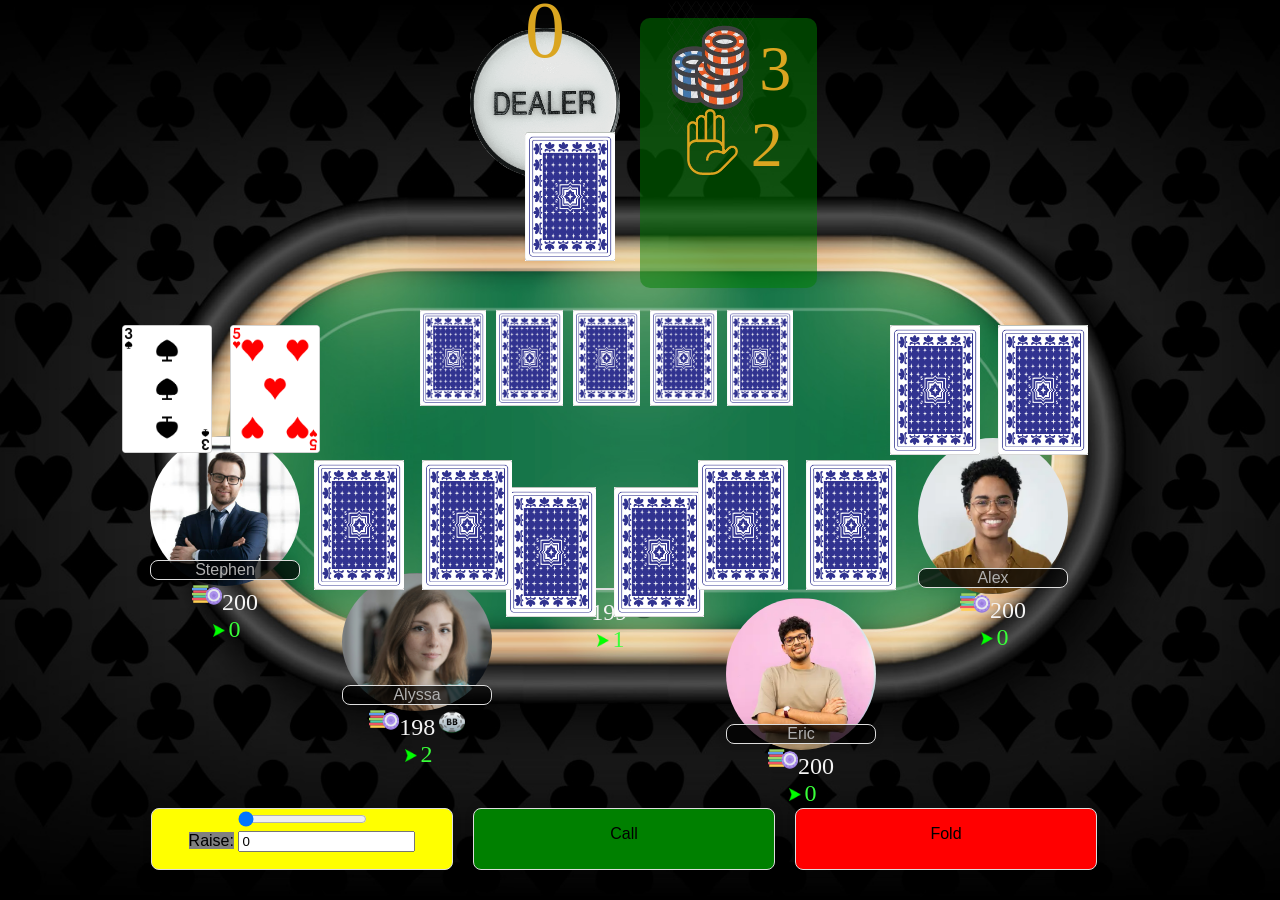
==== index.html @ ad2c3827 "multiplayer version" ====
<!DOCTYPE html>
<html lang="en">
<head>
    <meta charset="UTF-8">
    <meta name="viewport" content="width=device-width, initial-scale=1.0">
    <title>amwpoker</title>
    <link rel="stylesheet" href="index.css">

</head>
<body onload="startPage()">
    <h1></h1>
    <div class="player" id="p1">
        <h1>
            <img src="/images/cards/back.png" alt="" id="p1c1" class="card">
            <img src="/images/cards/back.png" alt="" id="p1c2" class="card">
        </h1>
        <div class="playerinfo">
        <div class="imageu-container">
            <img  id="userPic" alt="" class="playerimg">
            <div class="imageu-overlay"></div>
        </div>
        <div class="infodiv" id="p1d">
            <p id="userName"></p>
        </div>
        <div class="info">
            <p class="i1"><img id="chips" src="images/chips.svg" alt=""><p class="i1" id="p1p1">###</p>
            <img src="images/smallblind.webp" class="lbbbimg" id="p1sb" alt=""> <img src="images/bigblind.png" class="lbbbimg" id="p1bb"></p>
            <p class="i1"><img class='arrow' src="images/arrow.png" alt=""><p class="inRound" id="p1p2"> test</p></p>
        </div>
        </div>
    </div>
    <div class="player" id="p2">
        <h1>
            <img src="/images/cards/back.png" alt="" id="p2c1" class="card">
            <img src="/images/cards/back.png" alt="" id="p2c2" class="card">
        </h1>
        <div class="playerinfo">
        <img src="images/player2.png" alt="" class="playerimg">
        <div class="infodiv" id="p2d">
            <p>Stephen</p>
        </div>
        <div class="info">
            <p class="i1"><img id="chips" src="images/chips.svg" alt=""><p class="i1" id="p2p1">###</p>
            <img src="images/smallblind.webp" class="lbbbimg" id="p2sb" alt=""> <img src="images/bigblind.png" class="lbbbimg" id="p2bb"></p>
            <p class="i1"><img class='arrow' src="images/arrow.png" alt=""><p class="inRound" id="p2p2"> test</p></p>
        </div>
        </div>
    </div>
    <div class="player" id="p3">
        <h1>
            <img src="/images/cards/back.png" alt="" id="p3c1" class="card">
            <img src="/images/cards/back.png" alt="" id="p3c2" class="card">
        </h1>
        <div class="playerinfo">
        <img src="images/player3.png" alt="" class="playerimg">
        <div class="infodiv" id="p3d">
            <p>Alyssa</p>
        </div>
        <div class="info">
            <p class="i1"><img id="chips" src="images/chips.svg" alt=""><p class="i1" id="p3p1">###</p>
            <img src="images/smallblind.webp" class="lbbbimg" id="p3sb" alt=""> <img src="images/bigblind.png" class="lbbbimg" id="p3bb"></p>
            <p class="i1"><img class='arrow' src="images/arrow.png" alt=""><p class="inRound" id="p3p2"> test</p></p>
        </div>
        </div>
    </div>
    <div class="player" id="p4">
        <div id="p4Overlay">
            <h1>
                <img src="/images/cards/back.png" alt="" id="p4c1" class="card">
                <img src="/images/cards/back.png" alt="" id="p4c2" class="card">
            </h1>
            <div class="playerinfo">
            <img src="images/player4.png" alt="" class="playerimg">
            <div class="infodiv" id="p4d">
                <p>Eric</p>
            </div>
            <div class="info">
                <p class="i1"><img id="chips" src="images/chips.svg" alt=""><p class="i1" id="p4p1">###</p>
                <img src="images/smallblind.webp" class="lbbbimg" id="p4sb" alt=""> <img src="images/bigblind.png" class="lbbbimg" id="p4bb"></p>
                <p class="i1"><img class='arrow' src="images/arrow.png" alt=""><p class="inRound" id="p4p2"> test</p></p>
            </div>
        </div>
        </div>
    </div>
    <div class="player" id="p5">
        <h1>
            <img src="/images/cards/back.png" alt="" id="p5c1" class="card">
            <img src="/images/cards/back.png" alt="" id="p5c2" class="card">
        </h1>
        <div class="playerinfo">
        <img src="images/player5.png" alt="" class="playerimg">
        <div class="infodiv" id="p5d">
            <p>Alex</p>
        </div>
        <div class="info">
            <p class="i1"><img id="chips" src="images/chips.svg" alt=""><p class="i1" id="p5p1">###</p>
            <img src="images/smallblind.webp" class="lbbbimg" id="p5sb" alt=""> <img src="images/bigblind.png" class="lbbbimg" id="p5bb"></p>
            <p class="i1"><img class='arrow' src="images/arrow.png" alt=""><p class="inRound" id="p5p2"> test</p></p>
        </div>
        </div>
    </div>
    <div class="player" id="dealer">
        <img src="images/dealer1.png" alt="" class="playerimg">
        <img src="images/cards/back.png" alt="" id="deckd" class="card">
        <p id="total">0</p>
    </div>

    <div id="roundInfo">
        <div class="row_a">
            <img src="images/chipsStack.webp" id="potImg" class="i1" alt=""> <p class="i1" id="potAmount">pot</p>
        </div>
        <div class="row_b">
            <img src="images/hand.png" id="handIMG" alt=""><p class="i1" id="roundInfoParagraph">###</p>
        </div>
    </div>
    <div id="actionContainer">
        <div class="action" id="raise" display="block">
            <input type="range" id="myRange" name="myRange" min="0" max="100" value="0" oninput="updateTextbox()">
            <br>
            <label id="raiseLabel" for="myTextbox"  onclick="Actions.raiseAction()">Raise:</label>
            <input type="text" id="myTextbox" name="myTextbox" value="0" oninput="updateSlider()">
        </div>
        <div class="action" id="allIn" onclick="Actions.allInAction()" display="none">
            <p id="allInDisplay">All In</p>
        </div>
        <div class="action" id="check" onclick="Actions.checkcallAction()">
            <p id="checkcallDisplay">Check Call Test</p>
        </div>
        <div class="action" id="fold" onclick="Actions.foldAction()">
            <p>Fold</p>
        </div>
    </div>
    <div id="cardContainer">
        <div class="card" id="card1">
            <img src="images/cards/back.png" alt="" id="card1Image">
        </div>
        <div class="card" id="card2">
            <img src="images/cards/back.png" alt="" id="card2Image">
        </div>
        <div class="card" id="card3">
            <img src="images/cards/back.png" alt="" id="card3Image">
        </div>
        <div class="card" id="card4">
            <img src="images/cards/back.png" alt="" id="card4Image">
        </div>
        <div class="card" id="card5">
            <img src="images/cards/back.png" alt="" id="card5Image">
        </div>
    </div>
    <div id="endDisplay" class="endDisplay">
        <div class="endDisplay-content">
            <span class="closex" onclick="closeEndContent()">&times;</span>
    
            <div class="endContent">
                <span class="close" onclick="closeEndContent()">Next Round</span>

                <div id="displayCards">
                    <img class="endCard" id="ec1" src="images/cards/back.png" alt="">
                    <img class="endCard" id="ec2" src="images/cards/back.png" alt="">
                    <img class="endCard" id="ec3" src="images/cards/back.png" alt="">
                    <img class="endCard" id="ec4" src="images/cards/back.png" alt="">
                    <img class="endCard" id="ec5" src="images/cards/back.png" alt="">
                </div>
                <div id="r1">
                <img class="imageRank" src="images/male1.png" id="ranked1">    
                <img class="endCard" id="r1c1" src="images/cards/back.png" alt="">
                <img class="endCard" id="r1c2" src="images/cards/back.png" alt="">
                <p class="ep1" id="r1p1">Card Type!</p>
                <p class="ep2" id="r1p2">Won/Lost</p>
                <p class="ep3" id="r1p3">Total</p>
                </div>
                <div id="r2">
                <img class="imageRank" src="images/player2.png" id="ranked2">
                <img class="endCard" id="r2c1" src="images/cards/back.png" alt="">
                <img class="endCard" id="r2c2" src="images/cards/back.png" alt="">
                <p class="ep1" id="r2p1">Card Type!</p>
                <p class="ep2" id="r2p2">Won/Lost</p>
                <p class="ep3" id="r2p3">Total</p>
                </div>
                <div id="r3">
                <img class="imageRank" src="images/player3.png" id="ranked3">
                <img class="endCard" id="r3c1" src="images/cards/back.png" alt="">
                <img class="endCard" id="r3c2" src="images/cards/back.png" alt="">
                <p class="ep1" id="r3p1">Card Type!</p>
                <p class="ep2" id="r3p2">Won/Lost</p>
                <p class="ep3" id="r3p3">Total</p>
                </div>
                <div id="r4">
                <img class="imageRank" src="images/player4.png" id="ranked4">
                <img class="endCard" id="r4c1" src="images/cards/back.png" alt="">
                <img class="endCard" id="r4c2" src="images/cards/back.png" alt="">
                <p class="ep1" id="r4p1">Card Type!</p>
                <p class="ep2" id="r4p2">Won/Lost</p>
                <p class="ep3" id="r4p3">Total</p>
                </div>
                <div id="r5">
                <img class="imageRank" src="images/player5.png" id="ranked5">
                <img class="endCard" id="r5c1"src="images/cards/back.png" alt="">
                <img class="endCard" id="r5c2" src="images/cards/back.png" alt="">
                <p class="ep1" id="r5p1">Card Type!</p>
                <p class="ep2" id="r5p2">Won/Lost</p>
                <p class="ep3" id="r5p3">Total</p>
                </div>
            </div>
        </div>
    </div>
    <div class="winner-container" id="winnerContainer">
        <h1 class="winner-title">Winner</h1>
        <p class="winner-name" id="winner-name">Player 1</p>
        <img src="player4.png" alt="">
    </div>
    <script src="index.js"></script>
</body>
</html>
---- index.css ----
body{
    background-image: url(images/poker-table.jpg);
    background-position: center;
    background-repeat: no-repeat;
    background-attachment: fixed;
    background-size: cover;
}
.player{
    height: 250px;
    width: 150px;
    /* background-color: #f5f5f5; */
    /* border: 2px solid #ddd; */
    border-radius: 8px;
    padding: 10px;
    margin: 10px;
    text-align: center;
    /* box-shadow: 0 0 10px rgba(0, 0, 0, 0.1); */
    padding-top: 0px;
}

.playerinfo{
    position: relative;
    top: -10%;
    z-index: -1;
    width: 150px;
}

.playerimg {
    max-width: 100%;
    height: auto;
    border-radius: 50%;
    padding-bottom: 0px;
    position: relative;
    z-index: 1;
}

.player h1 {
    margin: 0px;
    padding: 0px;
    white-space: nowrap;
    color: #f4f4f4;
}

.player p {
    margin: 0px;
    padding: 0px;
    white-space: nowrap;
}

.infodiv {
    background-color: #000000b5;
    border: 1px solid #ddd;
    border-radius: 8px;
    box-shadow: 0 0 10px rgba(0, 0, 0, 0.1);
    font-family: 'Arial', sans-serif;
    color: #b0b0b0;
    margin-top: -30px;
    position: relative;
    z-index: 2;
  }

#chips {
    height: 30px;
}
.info{
    text-align: center;
    /* background-color: red; */
}
.info p{
    font-size: 1.5em;
    color: #f4f4f4;
}
#p1 {
    position: fixed;
    top: 53%;
    right: 45%;
}
#p2 {
    position: fixed;
    top: 35%;
    right: 75%;
}
#p3 {
    position: fixed;
    top: 50%;
    right: 60%;
}
#p4 {
    position: fixed;
    top: 50%;
    right: 30%;
}
#p4Overlay {
    background-color: rgba(0, 0, 0, 0);
    z-index: 1;
}
#p5 {
    position: fixed;
    top: 35%;
    right: 15%;
}

#dealer {
    position: absolute;
    top: 2%;
    right: 50%;
}

#roundInfo {
    position: absolute;
    top: 2%;
    left: 50%;
    width: auto;
    height: 30vh;
    background-color: rgba(0, 128, 0, 0.5);
    border-radius: 10px;
    padding-left: 2vw;
    padding-right: 2vw;

    display: flex;
    flex-direction: column;
    align-items: center;
}

#potImg {
    position: relative;
    width: 7vw;
    height: 15vh;
    top: -2vh;
}
#potAmount {
    /* position: relative;
    top: 10%;
    left: 35%; */
    position: relative;
    top: -7vh;
    /* top: 10%; */
    font-size: 5vw;
    color: goldenrod;

}
#roundInfoParagraph {
    position: relative;
    color: goldenrod;
    font-size: 5vw;
    left: 1vw;
}

.row_b {
    position: relative;
    top: -21vh;
}

#deckd {
    border-radius: 0;
    position: relative;
    top: -20%;
    left: 20%;
    z-index: 1;
}

.imageu-container {
    position: relative;
    display: inline-block; /* Ensures the container wraps around the image */
}

.imageu-container img {
    display: block; /* Remove extra space below the image */
}

.imageu-overlay {
    position: absolute;
    border-radius: 50%;
    padding-bottom: 0px;
    top: 0;
    right: 0;
    bottom: 0;
    left: 0;
    background-color: darkslategrey; /* Set your desired background color */
}

.action {
    width:300px;
    height: 60px;
    margin: 10px;
    border: 1px solid #ddd;
    border-radius: 8px;
    box-shadow: 0 0 10px rgba(0, 0, 0, 0.1);
    cursor: pointer;
    font-size: 1em;
    font-family: 'Gill Sans', 'Gill Sans MT', Calibri, 'Trebuchet MS', sans-serif;
    font-style: bold;
}

#actionContainer {
    /* background-color: #f1f1f1; */
    padding: 20px;
    text-align: center;
    position: fixed;
    bottom: 0;
    width: 100%;
    display: flex !important;
    justify-content: center;
    margin-left: -2.5vw;
    z-index: 2;
    /* display: none; */
}

#check {
    background-color: green;
}
#check:hover {
    background-color: lightgreen;
}
#fold {
    background-color: red;
}
#fold:hover {
    background-color: lightcoral
}
#raise {
    background-color: yellow;
}
#allIn {
    background-color: yellow;
}
#raiseLabel:hover {
    background-color: lightgrey;
}
#raiseLabel {
    background-color: grey;
}

#cardContainer {
    position: absolute;
    top: 40%;
    left: 50%;
    transform: translate(-50%, -50%);
    justify-content: center;
    align-items: center;
    display: flex;
    width: 30%;
}
.card {
    position: relative;
    left: -28.5px;
    width: 10vh;
    height: auto;
    margin-right: 10px;
}
.card img {
    width: 100%;
    height: 100%;
}
.playerCard {
    width: 25%; 
    height: auto; 
    border-radius: 0;
}
.i1 {
    display: inline-block;
}

.lbbbimg {
    width: 2vw;
    display: none;
}

#handIMG {
    width: 4vw;
    display: inline-block;
    position: relative;
    top: 1vh;
    /* display: none; */
}

.arrow {
    width: 1vw;
}

.inRound {
    color: rgb(57, 255, 57) !important;
    display: inline-block;
    position: relative;
    left: 0.25vw;
}

.endDisplay {
    display: none;
    position: fixed;
    top: 0;
    left: 0;
    width: 100%;
    height: 100%;
    background-color: rgba(0, 0, 0, 0.5); /* Semi-transparent background */
    z-index: 999; /* Ensure the popup appears on top */
}

.endDisplay-content {
    background-color: rgba(0, 0, 0, 0.5);
    width: 80%;
    height: 100%; 
    margin: auto;
    padding: 20px;
    overflow: auto; 
    justify-content: center;
}

.close {
    position: absolute;
    bottom: 30px;
    right: 200px;
    cursor: pointer;
    font-size: 48px;
    background-color: red;
}

.closex {
    position: absolute;
    top: 10px;
    right: 10vw;
    cursor: pointer;
    font-size: 24px;
    background-color: red;
}

.endContent {
    display: flex;
    flex-direction: column;
    flex-wrap: wrap;
    justify-content: center;
    align-items: center;
}

.endContent img {
    width: 8vw; 
    margin: 5px;
}

.endCard {
    height: 8vw;
    width: auto;
}

#r1 {
    display: flex;
}
#r2 {
    display: flex;
}
#r3 {
    display: flex;
}
#r4 {
    display: flex;
}
#r5 {
    display: flex;
}

.ep1 {
    color: blue;
    font-size: 60px;
    margin-left: 20px;
    margin-right: 20px;
    margin-top: 0; 
    margin-bottom: 0;
}
.ep2 {
    color: rgb(57, 255, 57);
    font-size: 60px;
    margin-left: 20px;
    margin-right: 20px;
    margin-top: 0; 
    margin-bottom: 0;
}
.ep3 {
    color: goldenrod;
    font-size: 60px;
    margin-left: 20px;
    margin-right: 20px;
    margin-top: 0; 
    margin-bottom: 0;
}

.imageRank {
    background-color: #45a049;
}

#total {
    position: relative;
    top: -330px;
    z-index: 10;
    font-size: 5em;
    color: goldenrod;
}

@import url('https://fonts.googleapis.com/css2?family=Press+Start+2P&display=swap');

body {
    display:None;
    background-color: #0e0b16;
    display: flex;
    justify-content: center;
    align-items: center;
    height: 100vh;
    margin: 0;
    font-family: 'Press Start 2P', cursive;
}

.winner-container {
    background: linear-gradient(145deg, #0f0c29, #000000d4, #24243e);
    color: hsl(248, 51%, 47%);
    border: 2px solid #53354a;
    padding: 20px;
    border-radius: 15px;
    text-align: center;
    box-shadow: 0 0 20px rgba(69, 64, 232, 0.8);
    animation: neonGlow 1.5s infinite alternate;
    z-index: 20;
}

@keyframes neonGlow {
    from {
        box-shadow: 0 0 5px rgba(58, 43, 195, 0.5);
    }
    to {
        box-shadow: 0 0 20px rgb(47, 210, 255);
    }
}

.winner-title {
    font-size: 2rem;
    margin: 0;
}

.winner-name {
    font-size: 3rem;
    margin: 10px 0;
    color: #f8d210;
    text-shadow: 0 0 10px rgba(248, 210, 16, 0.8);
}

#winnerContainer {
    display: None;
}
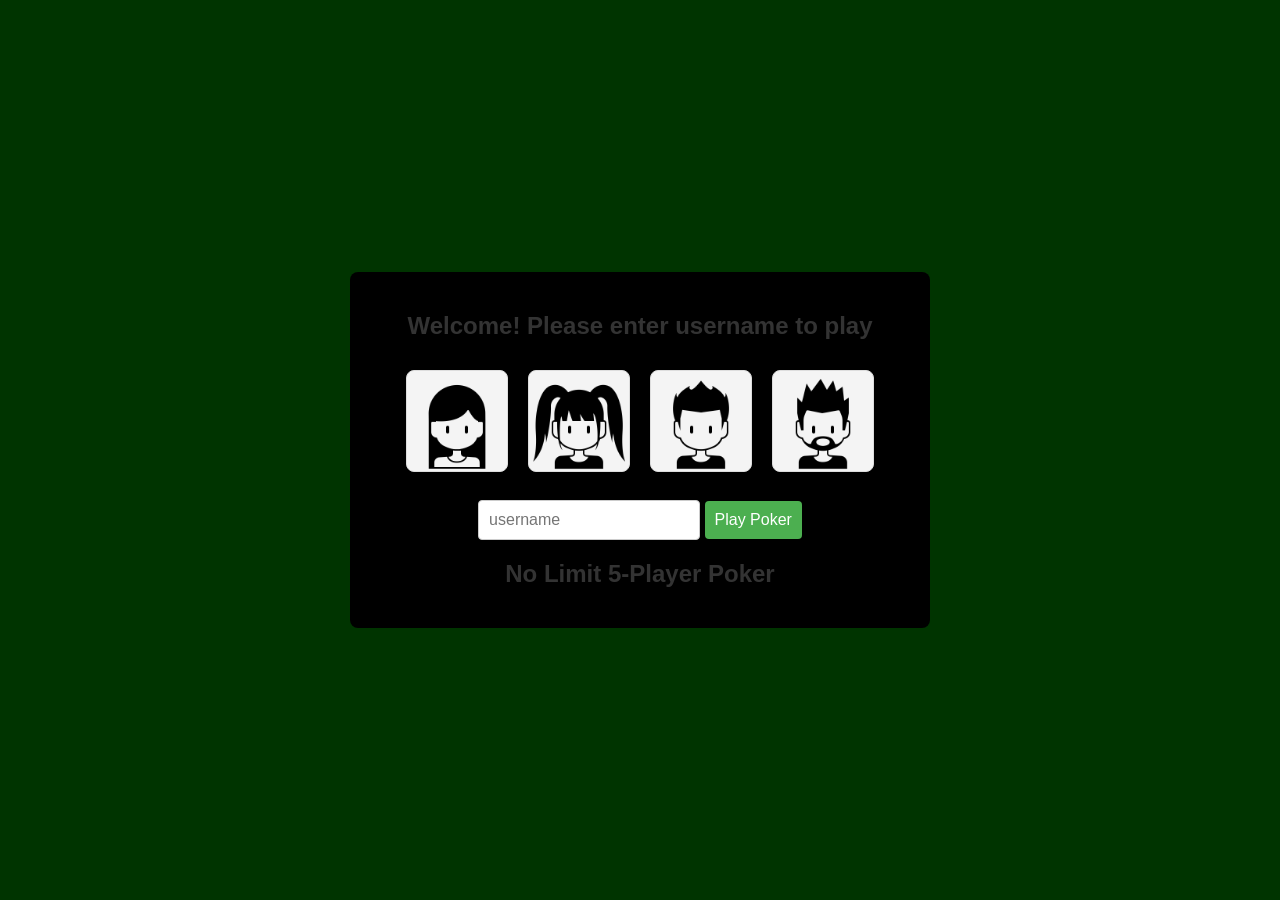
==== commit 5bc25e9d: "deploying to surge" ====
--- a/index.html
+++ b/index.html
@@ -3,211 +3,32 @@
 <head>
     <meta charset="UTF-8">
     <meta name="viewport" content="width=device-width, initial-scale=1.0">
-    <title>amwpoker</title>
+    <title>Welcome To Game</title>
     <link rel="stylesheet" href="index.css">
-
 </head>
-<body onload="startPage()">
-    <h1></h1>
-    <div class="player" id="p1">
-        <h1>
-            <img src="/images/cards/back.png" alt="" id="p1c1" class="card">
-            <img src="/images/cards/back.png" alt="" id="p1c2" class="card">
-        </h1>
-        <div class="playerinfo">
-        <div class="imageu-container">
-            <img  id="userPic" alt="" class="playerimg">
-            <div class="imageu-overlay"></div>
-        </div>
-        <div class="infodiv" id="p1d">
-            <p id="userName"></p>
-        </div>
-        <div class="info">
-            <p class="i1"><img id="chips" src="images/chips.svg" alt=""><p class="i1" id="p1p1">###</p>
-            <img src="images/smallblind.webp" class="lbbbimg" id="p1sb" alt=""> <img src="images/bigblind.png" class="lbbbimg" id="p1bb"></p>
-            <p class="i1"><img class='arrow' src="images/arrow.png" alt=""><p class="inRound" id="p1p2"> test</p></p>
-        </div>
-        </div>
-    </div>
-    <div class="player" id="p2">
-        <h1>
-            <img src="/images/cards/back.png" alt="" id="p2c1" class="card">
-            <img src="/images/cards/back.png" alt="" id="p2c2" class="card">
-        </h1>
-        <div class="playerinfo">
-        <img src="images/player2.png" alt="" class="playerimg">
-        <div class="infodiv" id="p2d">
-            <p>Stephen</p>
-        </div>
-        <div class="info">
-            <p class="i1"><img id="chips" src="images/chips.svg" alt=""><p class="i1" id="p2p1">###</p>
-            <img src="images/smallblind.webp" class="lbbbimg" id="p2sb" alt=""> <img src="images/bigblind.png" class="lbbbimg" id="p2bb"></p>
-            <p class="i1"><img class='arrow' src="images/arrow.png" alt=""><p class="inRound" id="p2p2"> test</p></p>
-        </div>
-        </div>
-    </div>
-    <div class="player" id="p3">
-        <h1>
-            <img src="/images/cards/back.png" alt="" id="p3c1" class="card">
-            <img src="/images/cards/back.png" alt="" id="p3c2" class="card">
-        </h1>
-        <div class="playerinfo">
-        <img src="images/player3.png" alt="" class="playerimg">
-        <div class="infodiv" id="p3d">
-            <p>Alyssa</p>
-        </div>
-        <div class="info">
-            <p class="i1"><img id="chips" src="images/chips.svg" alt=""><p class="i1" id="p3p1">###</p>
-            <img src="images/smallblind.webp" class="lbbbimg" id="p3sb" alt=""> <img src="images/bigblind.png" class="lbbbimg" id="p3bb"></p>
-            <p class="i1"><img class='arrow' src="images/arrow.png" alt=""><p class="inRound" id="p3p2"> test</p></p>
-        </div>
-        </div>
-    </div>
-    <div class="player" id="p4">
-        <div id="p4Overlay">
-            <h1>
-                <img src="/images/cards/back.png" alt="" id="p4c1" class="card">
-                <img src="/images/cards/back.png" alt="" id="p4c2" class="card">
-            </h1>
-            <div class="playerinfo">
-            <img src="images/player4.png" alt="" class="playerimg">
-            <div class="infodiv" id="p4d">
-                <p>Eric</p>
+<body>
+    <div id="welcome-container">
+        <h2>Welcome! Please enter username to play</h2>
+        <div class="img-container">
+            <div class="box" id="wim1" onclick="welcomeClick('wim1')">
+                <img src="images/female1.png" alt="">
             </div>
-            <div class="info">
-                <p class="i1"><img id="chips" src="images/chips.svg" alt=""><p class="i1" id="p4p1">###</p>
-                <img src="images/smallblind.webp" class="lbbbimg" id="p4sb" alt=""> <img src="images/bigblind.png" class="lbbbimg" id="p4bb"></p>
-                <p class="i1"><img class='arrow' src="images/arrow.png" alt=""><p class="inRound" id="p4p2"> test</p></p>
+            <div class="box" id="wim2" onclick="welcomeClick('wim2')">
+                <img src="images/female2.png" alt="">
             </div>
-        </div>
-        </div>
-    </div>
-    <div class="player" id="p5">
-        <h1>
-            <img src="/images/cards/back.png" alt="" id="p5c1" class="card">
-            <img src="/images/cards/back.png" alt="" id="p5c2" class="card">
-        </h1>
-        <div class="playerinfo">
-        <img src="images/player5.png" alt="" class="playerimg">
-        <div class="infodiv" id="p5d">
-            <p>Alex</p>
-        </div>
-        <div class="info">
-            <p class="i1"><img id="chips" src="images/chips.svg" alt=""><p class="i1" id="p5p1">###</p>
-            <img src="images/smallblind.webp" class="lbbbimg" id="p5sb" alt=""> <img src="images/bigblind.png" class="lbbbimg" id="p5bb"></p>
-            <p class="i1"><img class='arrow' src="images/arrow.png" alt=""><p class="inRound" id="p5p2"> test</p></p>
-        </div>
-        </div>
-    </div>
-    <div class="player" id="dealer">
-        <img src="images/dealer1.png" alt="" class="playerimg">
-        <img src="images/cards/back.png" alt="" id="deckd" class="card">
-        <p id="total">0</p>
-    </div>
-
-    <div id="roundInfo">
-        <div class="row_a">
-            <img src="images/chipsStack.webp" id="potImg" class="i1" alt=""> <p class="i1" id="potAmount">pot</p>
-        </div>
-        <div class="row_b">
-            <img src="images/hand.png" id="handIMG" alt=""><p class="i1" id="roundInfoParagraph">###</p>
-        </div>
-    </div>
-    <div id="actionContainer">
-        <div class="action" id="raise" display="block">
-            <input type="range" id="myRange" name="myRange" min="0" max="100" value="0" oninput="updateTextbox()">
-            <br>
-            <label id="raiseLabel" for="myTextbox"  onclick="Actions.raiseAction()">Raise:</label>
-            <input type="text" id="myTextbox" name="myTextbox" value="0" oninput="updateSlider()">
-        </div>
-        <div class="action" id="allIn" onclick="Actions.allInAction()" display="none">
-            <p id="allInDisplay">All In</p>
-        </div>
-        <div class="action" id="check" onclick="Actions.checkcallAction()">
-            <p id="checkcallDisplay">Check Call Test</p>
-        </div>
-        <div class="action" id="fold" onclick="Actions.foldAction()">
-            <p>Fold</p>
-        </div>
-    </div>
-    <div id="cardContainer">
-        <div class="card" id="card1">
-            <img src="images/cards/back.png" alt="" id="card1Image">
-        </div>
-        <div class="card" id="card2">
-            <img src="images/cards/back.png" alt="" id="card2Image">
-        </div>
-        <div class="card" id="card3">
-            <img src="images/cards/back.png" alt="" id="card3Image">
-        </div>
-        <div class="card" id="card4">
-            <img src="images/cards/back.png" alt="" id="card4Image">
-        </div>
-        <div class="card" id="card5">
-            <img src="images/cards/back.png" alt="" id="card5Image">
-        </div>
-    </div>
-    <div id="endDisplay" class="endDisplay">
-        <div class="endDisplay-content">
-            <span class="closex" onclick="closeEndContent()">&times;</span>
-    
-            <div class="endContent">
-                <span class="close" onclick="closeEndContent()">Next Round</span>
-
-                <div id="displayCards">
-                    <img class="endCard" id="ec1" src="images/cards/back.png" alt="">
-                    <img class="endCard" id="ec2" src="images/cards/back.png" alt="">
-                    <img class="endCard" id="ec3" src="images/cards/back.png" alt="">
-                    <img class="endCard" id="ec4" src="images/cards/back.png" alt="">
-                    <img class="endCard" id="ec5" src="images/cards/back.png" alt="">
-                </div>
-                <div id="r1">
-                <img class="imageRank" src="images/male1.png" id="ranked1">    
-                <img class="endCard" id="r1c1" src="images/cards/back.png" alt="">
-                <img class="endCard" id="r1c2" src="images/cards/back.png" alt="">
-                <p class="ep1" id="r1p1">Card Type!</p>
-                <p class="ep2" id="r1p2">Won/Lost</p>
-                <p class="ep3" id="r1p3">Total</p>
-                </div>
-                <div id="r2">
-                <img class="imageRank" src="images/player2.png" id="ranked2">
-                <img class="endCard" id="r2c1" src="images/cards/back.png" alt="">
-                <img class="endCard" id="r2c2" src="images/cards/back.png" alt="">
-                <p class="ep1" id="r2p1">Card Type!</p>
-                <p class="ep2" id="r2p2">Won/Lost</p>
-                <p class="ep3" id="r2p3">Total</p>
-                </div>
-                <div id="r3">
-                <img class="imageRank" src="images/player3.png" id="ranked3">
-                <img class="endCard" id="r3c1" src="images/cards/back.png" alt="">
-                <img class="endCard" id="r3c2" src="images/cards/back.png" alt="">
-                <p class="ep1" id="r3p1">Card Type!</p>
-                <p class="ep2" id="r3p2">Won/Lost</p>
-                <p class="ep3" id="r3p3">Total</p>
-                </div>
-                <div id="r4">
-                <img class="imageRank" src="images/player4.png" id="ranked4">
-                <img class="endCard" id="r4c1" src="images/cards/back.png" alt="">
-                <img class="endCard" id="r4c2" src="images/cards/back.png" alt="">
-                <p class="ep1" id="r4p1">Card Type!</p>
-                <p class="ep2" id="r4p2">Won/Lost</p>
-                <p class="ep3" id="r4p3">Total</p>
-                </div>
-                <div id="r5">
-                <img class="imageRank" src="images/player5.png" id="ranked5">
-                <img class="endCard" id="r5c1"src="images/cards/back.png" alt="">
-                <img class="endCard" id="r5c2" src="images/cards/back.png" alt="">
-                <p class="ep1" id="r5p1">Card Type!</p>
-                <p class="ep2" id="r5p2">Won/Lost</p>
-                <p class="ep3" id="r5p3">Total</p>
-                </div>
+            <div class="box" id="wim3" onclick="welcomeClick('wim3')">
+                <img src="images/male1.png" alt="">
             </div>
-        </div>
-    </div>
-    <div class="winner-container" id="winnerContainer">
-        <h1 class="winner-title">Winner</h1>
-        <p class="winner-name" id="winner-name">Player 1</p>
-        <img src="player4.png" alt="">
+            <div class="box" id="wim4" onclick="welcomeClick('wim4')">
+                <img src="images/male2.png" alt="">
+            </div>
+          </div>
+        <br>
+        <input type="text" id="textInput" placeholder="username">
+        <a href="main.html">
+            <button onclick="goToGame()">Play Poker</button>
+        </a>
+        <h2>No Limit 5-Player Poker</h2>
     </div>
     <script src="index.js"></script>
 </body>
--- a/index.css
+++ b/index.css
@@ -1,446 +1,81 @@
-body{
-    background-image: url(images/poker-table.jpg);
-    background-position: center;
-    background-repeat: no-repeat;
-    background-attachment: fixed;
-    background-size: cover;
-}
-.player{
-    height: 250px;
-    width: 150px;
-    /* background-color: #f5f5f5; */
-    /* border: 2px solid #ddd; */
-    border-radius: 8px;
-    padding: 10px;
+.box {
+    width: 100px;
+    height: 100px;
     margin: 10px;
-    text-align: center;
-    /* box-shadow: 0 0 10px rgba(0, 0, 0, 0.1); */
-    padding-top: 0px;
-}
-
-.playerinfo{
-    position: relative;
-    top: -10%;
-    z-index: -1;
-    width: 150px;
-}
-
-.playerimg {
-    max-width: 100%;
-    height: auto;
-    border-radius: 50%;
-    padding-bottom: 0px;
-    position: relative;
-    z-index: 1;
-}
-
-.player h1 {
-    margin: 0px;
-    padding: 0px;
-    white-space: nowrap;
-    color: #f4f4f4;
-}
-
-.player p {
-    margin: 0px;
-    padding: 0px;
-    white-space: nowrap;
-}
-
-.infodiv {
-    background-color: #000000b5;
+    background-color: #f4f4f4;
     border: 1px solid #ddd;
     border-radius: 8px;
     box-shadow: 0 0 10px rgba(0, 0, 0, 0.1);
-    font-family: 'Arial', sans-serif;
-    color: #b0b0b0;
-    margin-top: -30px;
-    position: relative;
-    z-index: 2;
+    float: left;
+    cursor: pointer;
   }
 
-#chips {
-    height: 30px;
-}
-.info{
-    text-align: center;
-    /* background-color: red; */
-}
-.info p{
-    font-size: 1.5em;
-    color: #f4f4f4;
-}
-#p1 {
-    position: fixed;
-    top: 53%;
-    right: 45%;
-}
-#p2 {
-    position: fixed;
-    top: 35%;
-    right: 75%;
-}
-#p3 {
-    position: fixed;
-    top: 50%;
-    right: 60%;
-}
-#p4 {
-    position: fixed;
-    top: 50%;
-    right: 30%;
-}
-#p4Overlay {
-    background-color: rgba(0, 0, 0, 0);
-    z-index: 1;
-}
-#p5 {
-    position: fixed;
-    top: 35%;
-    right: 15%;
+.box :hover {
+    background-color: darkslategrey;
 }
 
-#dealer {
-    position: absolute;
-    top: 2%;
-    right: 50%;
+.box.clicked{
+    background-color: #45a049;
 }
 
-#roundInfo {
-    position: absolute;
-    top: 2%;
-    left: 50%;
-    width: auto;
-    height: 30vh;
-    background-color: rgba(0, 128, 0, 0.5);
-    border-radius: 10px;
-    padding-left: 2vw;
-    padding-right: 2vw;
-
+.img-container{
     display: flex;
-    flex-direction: column;
-    align-items: center;
-}
-
-#potImg {
-    position: relative;
-    width: 7vw;
-    height: 15vh;
-    top: -2vh;
-}
-#potAmount {
-    /* position: relative;
-    top: 10%;
-    left: 35%; */
-    position: relative;
-    top: -7vh;
-    /* top: 10%; */
-    font-size: 5vw;
-    color: goldenrod;
-
-}
-#roundInfoParagraph {
-    position: relative;
-    color: goldenrod;
-    font-size: 5vw;
-    left: 1vw;
-}
-
-.row_b {
-    position: relative;
-    top: -21vh;
-}
-
-#deckd {
-    border-radius: 0;
-    position: relative;
-    top: -20%;
-    left: 20%;
-    z-index: 1;
-}
-
-.imageu-container {
-    position: relative;
-    display: inline-block; /* Ensures the container wraps around the image */
-}
-
-.imageu-container img {
-    display: block; /* Remove extra space below the image */
-}
-
-.imageu-overlay {
-    position: absolute;
-    border-radius: 50%;
-    padding-bottom: 0px;
-    top: 0;
-    right: 0;
-    bottom: 0;
-    left: 0;
-    background-color: darkslategrey; /* Set your desired background color */
-}
-
-.action {
-    width:300px;
-    height: 60px;
-    margin: 10px;
-    border: 1px solid #ddd;
-    border-radius: 8px;
-    box-shadow: 0 0 10px rgba(0, 0, 0, 0.1);
-    cursor: pointer;
-    font-size: 1em;
-    font-family: 'Gill Sans', 'Gill Sans MT', Calibri, 'Trebuchet MS', sans-serif;
-    font-style: bold;
-}
-
-#actionContainer {
-    /* background-color: #f1f1f1; */
-    padding: 20px;
-    text-align: center;
-    position: fixed;
-    bottom: 0;
-    width: 100%;
-    display: flex !important;
-    justify-content: center;
-    margin-left: -2.5vw;
-    z-index: 2;
-    /* display: none; */
-}
-
-#check {
-    background-color: green;
-}
-#check:hover {
-    background-color: lightgreen;
-}
-#fold {
-    background-color: red;
-}
-#fold:hover {
-    background-color: lightcoral
-}
-#raise {
-    background-color: yellow;
-}
-#allIn {
-    background-color: yellow;
-}
-#raiseLabel:hover {
-    background-color: lightgrey;
-}
-#raiseLabel {
-    background-color: grey;
-}
-
-#cardContainer {
-    position: absolute;
-    top: 40%;
-    left: 50%;
-    transform: translate(-50%, -50%);
-    justify-content: center;
-    align-items: center;
-    display: flex;
-    width: 30%;
-}
-.card {
-    position: relative;
-    left: -28.5px;
-    width: 10vh;
-    height: auto;
-    margin-right: 10px;
-}
-.card img {
-    width: 100%;
-    height: 100%;
-}
-.playerCard {
-    width: 25%; 
-    height: auto; 
-    border-radius: 0;
-}
-.i1 {
-    display: inline-block;
-}
-
-.lbbbimg {
-    width: 2vw;
-    display: none;
-}
-
-#handIMG {
-    width: 4vw;
-    display: inline-block;
-    position: relative;
-    top: 1vh;
-    /* display: none; */
-}
-
-.arrow {
-    width: 1vw;
-}
-
-.inRound {
-    color: rgb(57, 255, 57) !important;
-    display: inline-block;
-    position: relative;
-    left: 0.25vw;
-}
-
-.endDisplay {
-    display: none;
-    position: fixed;
-    top: 0;
-    left: 0;
-    width: 100%;
-    height: 100%;
-    background-color: rgba(0, 0, 0, 0.5); /* Semi-transparent background */
-    z-index: 999; /* Ensure the popup appears on top */
-}
-
-.endDisplay-content {
-    background-color: rgba(0, 0, 0, 0.5);
-    width: 80%;
-    height: 100%; 
-    margin: auto;
-    padding: 20px;
-    overflow: auto; 
     justify-content: center;
 }
 
-.close {
-    position: absolute;
-    bottom: 30px;
-    right: 200px;
-    cursor: pointer;
-    font-size: 48px;
-    background-color: red;
-}
-
-.closex {
-    position: absolute;
-    top: 10px;
-    right: 10vw;
-    cursor: pointer;
-    font-size: 24px;
-    background-color: red;
-}
-
-.endContent {
-    display: flex;
-    flex-direction: column;
-    flex-wrap: wrap;
-    justify-content: center;
-    align-items: center;
-}
-
-.endContent img {
-    width: 8vw; 
-    margin: 5px;
-}
-
-.endCard {
-    height: 8vw;
-    width: auto;
-}
-
-#r1 {
-    display: flex;
-}
-#r2 {
-    display: flex;
-}
-#r3 {
-    display: flex;
-}
-#r4 {
-    display: flex;
-}
-#r5 {
-    display: flex;
-}
-
-.ep1 {
-    color: blue;
-    font-size: 60px;
-    margin-left: 20px;
-    margin-right: 20px;
-    margin-top: 0; 
-    margin-bottom: 0;
-}
-.ep2 {
-    color: rgb(57, 255, 57);
-    font-size: 60px;
-    margin-left: 20px;
-    margin-right: 20px;
-    margin-top: 0; 
-    margin-bottom: 0;
-}
-.ep3 {
-    color: goldenrod;
-    font-size: 60px;
-    margin-left: 20px;
-    margin-right: 20px;
-    margin-top: 0; 
-    margin-bottom: 0;
-}
-
-.imageRank {
-    background-color: #45a049;
-}
-
-#total {
-    position: relative;
-    top: -330px;
-    z-index: 10;
-    font-size: 5em;
-    color: goldenrod;
-}
-
-@import url('https://fonts.googleapis.com/css2?family=Press+Start+2P&display=swap');
+.box img {
+    width: 100%; /* Make the image fill the container */
+    height: 100%; /* Make the image fill the container */
+    object-fit: cover; /* Maintain aspect ratio; cover entire box */
+    border-radius: 8px; /* Maintain border-radius for rounded corners */
+  }
 
 body {
-    display:None;
-    background-color: #0e0b16;
+    font-family: 'Arial', sans-serif;
+    margin: 0;
     display: flex;
     justify-content: center;
     align-items: center;
     height: 100vh;
-    margin: 0;
-    font-family: 'Press Start 2P', cursive;
+    background-color: rgb(0, 52, 0);
 }
 
-.winner-container {
-    background: linear-gradient(145deg, #0f0c29, #000000d4, #24243e);
-    color: hsl(248, 51%, 47%);
-    border: 2px solid #53354a;
+#welcome-container {
+    background-color: rgb(0, 0, 0);
+    border-radius: 8px;
+    /* box-shadow: 0 0 10px rgba(0, 0, 0, 0.1); */
     padding: 20px;
-    border-radius: 15px;
     text-align: center;
-    box-shadow: 0 0 20px rgba(69, 64, 232, 0.8);
-    animation: neonGlow 1.5s infinite alternate;
-    z-index: 20;
+    height: auto;
+    width: 60vh;
 }
 
-@keyframes neonGlow {
-    from {
-        box-shadow: 0 0 5px rgba(58, 43, 195, 0.5);
-    }
-    to {
-        box-shadow: 0 0 20px rgb(47, 210, 255);
-    }
+h2 {
+    color: #333;
 }
 
-.winner-title {
-    font-size: 2rem;
-    margin: 0;
+label {
+    font-weight: bold;
+    color: #555;
 }
 
-.winner-name {
-    font-size: 3rem;
-    margin: 10px 0;
-    color: #f8d210;
-    text-shadow: 0 0 10px rgba(248, 210, 16, 0.8);
+input {
+    padding: 10px;
+    border: 1px solid #ccc;
+    border-radius: 4px;
+    font-size: 16px;
 }
 
-#winnerContainer {
-    display: None;
-}+button {
+    background-color: #4caf50;
+    color: #fff;
+    padding: 10px;
+    border: none;
+    border-radius: 4px;
+    cursor: pointer;
+    font-size: 16px;
+}
+
+button:hover {
+    background-color: #45a049;
+}
